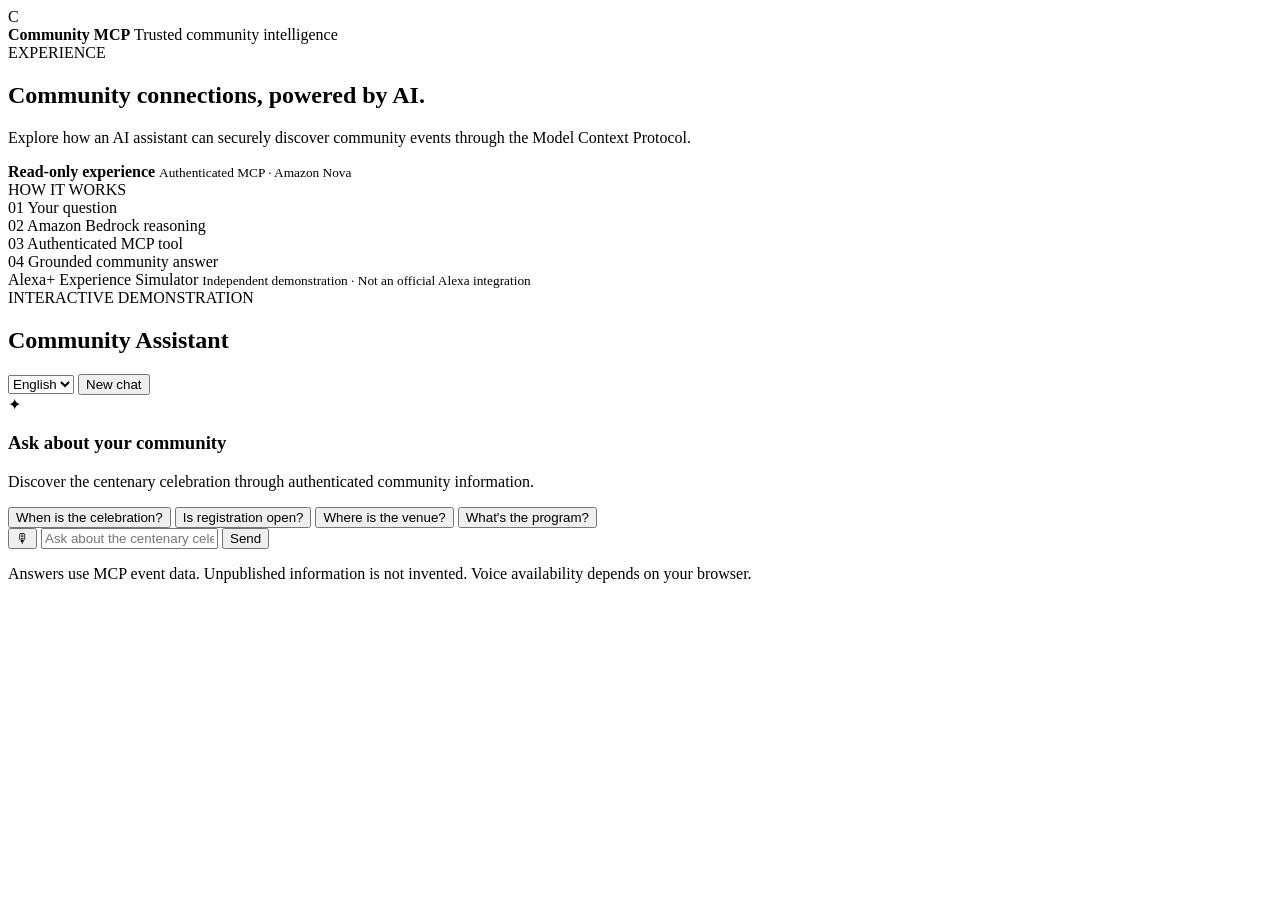
==== src/community_mcp/simulator/static/index.html @ 150ea1da "feat(simulator): add responsive browser chat interface" ====
<!DOCTYPE html>
<html lang="en">
<head>
  <meta charset="UTF-8">
  <meta name="viewport" content="width=device-width, initial-scale=1">
  <meta name="theme-color" content="#f8fafc">
  <title>Community MCP — Alexa+ Experience Simulator</title>
  <link rel="stylesheet" href="/simulator/static/style.css">
  <script src="/simulator/static/app.js" defer></script>
</head>
<body>
  <div class="app">
    <aside class="sidebar">
      <div class="brand">
        <div class="brand-icon">C</div>
        <div>
          <strong>Community MCP</strong>
          <span>Trusted community intelligence</span>
        </div>
      </div>

      <div class="sidebar-content">
        <div class="section-label">EXPERIENCE</div>
        <h1>Community connections, powered by AI.</h1>
        <p>
          Explore how an AI assistant can securely discover
          community events through the Model Context Protocol.
        </p>

        <div class="status-card">
          <span class="status-dot"></span>
          <div>
            <strong>Read-only experience</strong>
            <small>Authenticated MCP · Amazon Nova</small>
          </div>
        </div>

        <div class="section-label">HOW IT WORKS</div>

        <div class="pipeline">
          <div><span>01</span> Your question</div>
          <div><span>02</span> Amazon Bedrock reasoning</div>
          <div><span>03</span> Authenticated MCP tool</div>
          <div><span>04</span> Grounded community answer</div>
        </div>
      </div>

      <div class="sidebar-footer">
        Alexa+ Experience Simulator
        <small>Independent demonstration · Not an official Alexa integration</small>
      </div>
    </aside>

    <main class="main">
      <header class="topbar">
        <div>
          <div class="eyebrow">INTERACTIVE DEMONSTRATION</div>
          <h2>Community Assistant</h2>
        </div>

        <div class="header-actions">
          <select id="language" aria-label="Conversation language">
            <option value="en">English</option>
            <option value="bn">বাংলা</option>
          </select>
          <button id="newChat" class="outline-button">New chat</button>
        </div>
      </header>

      <section id="messages" class="messages" aria-live="polite">
        <div class="welcome">
          <div class="welcome-icon">✦</div>
          <h3>Ask about your community</h3>
          <p>
            Discover the centenary celebration through
            authenticated community information.
          </p>

          <div class="suggestions">
            <button data-question="When is the centenary celebration?">
              When is the celebration?
            </button>
            <button data-question="Can I register for the centenary celebration?">
              Is registration open?
            </button>
            <button data-question="Where is the centenary celebration?">
              Where is the venue?
            </button>
            <button data-question="What is the centenary celebration program?">
              What's the program?
            </button>
          </div>
        </div>
      </section>

      <div class="composer-area">
        <div id="notice" class="notice" role="status"></div>

        <form id="chatForm" class="composer">
          <button
            type="button"
            id="micButton"
            class="icon-button"
            aria-label="Speak your question"
            title="Voice input"
          >🎙</button>

          <input
            id="messageInput"
            type="text"
            maxlength="500"
            autocomplete="off"
            placeholder="Ask about the centenary celebration..."
            aria-label="Your message"
            required
          >

          <button id="sendButton" type="submit" class="send-button">
            Send
          </button>
        </form>

        <p class="disclaimer">
          Answers use MCP event data. Unpublished information is not invented.
          Voice availability depends on your browser.
        </p>
      </div>
    </main>
  </div>
</body>
</html>
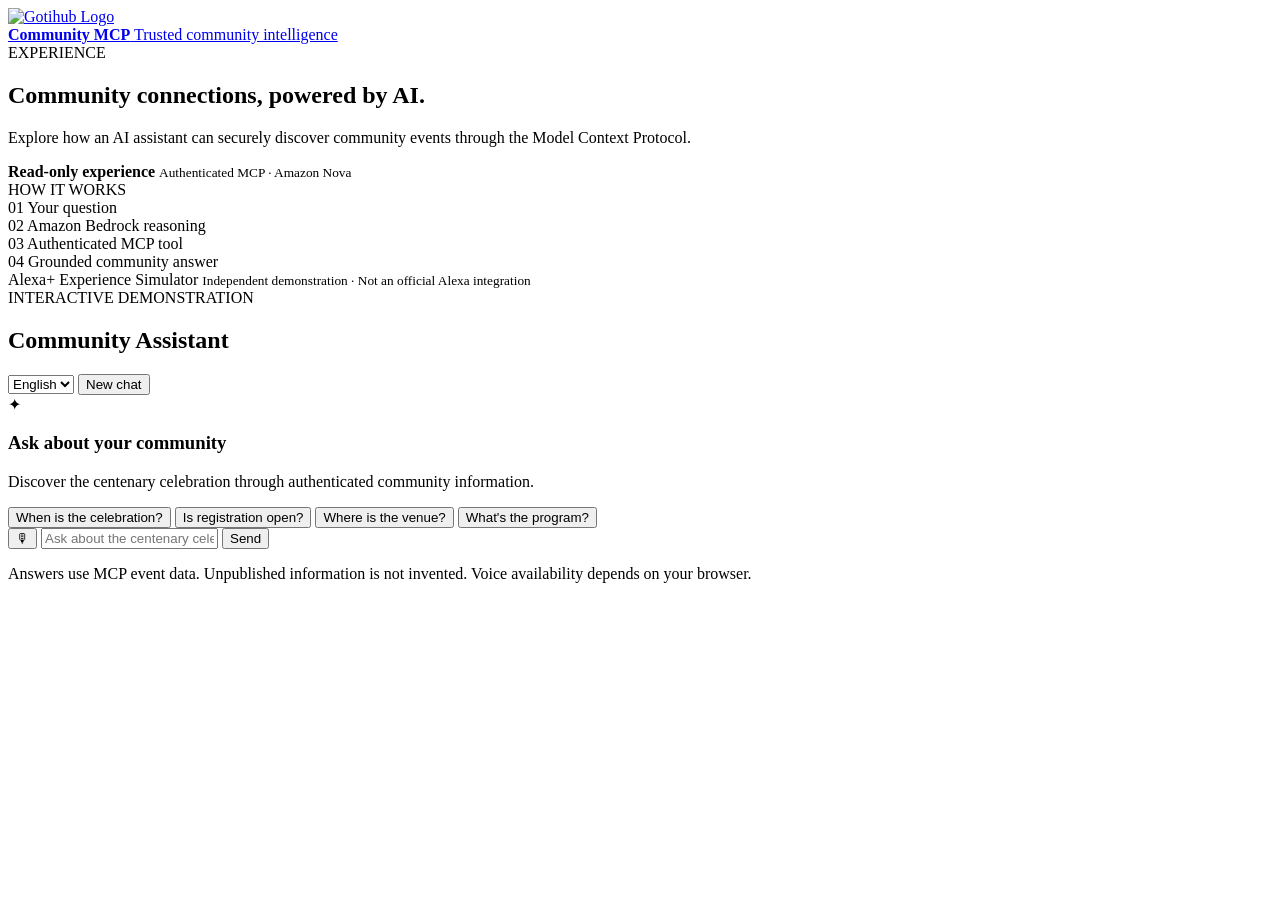
==== commit 78619c82: "feat: add Community MCP landing page and GotiHub branding" ====
--- a/src/community_mcp/simulator/static/index.html
+++ b/src/community_mcp/simulator/static/index.html
@@ -5,6 +5,7 @@
   <meta name="viewport" content="width=device-width, initial-scale=1">
   <meta name="theme-color" content="#f8fafc">
   <title>Community MCP — Alexa+ Experience Simulator</title>
+  <link rel="icon" href="/simulator/static/landing/logo.png" type="image/svg+xml">
   <link rel="stylesheet" href="/simulator/static/style.css">
   <script src="/simulator/static/app.js" defer></script>
 </head>
@@ -12,13 +13,16 @@
   <div class="app">
     <aside class="sidebar">
       <div class="brand">
-        <div class="brand-icon">C</div>
-        <div>
-          <strong>Community MCP</strong>
-          <span>Trusted community intelligence</span>
-        </div>
+        <a href="/" aria-label="Community MCP home" class="brand-link">
+          <span class="brand-logo">
+            <img src="/simulator/static/landing/logo.png" alt="Gotihub Logo">
+          </span>
+          <div class="brand-text">
+            <strong>Community MCP</strong>
+            <span>Trusted community intelligence</span>
+          </div>
+        </a>
       </div>
-
       <div class="sidebar-content">
         <div class="section-label">EXPERIENCE</div>
         <h1>Community connections, powered by AI.</h1>
